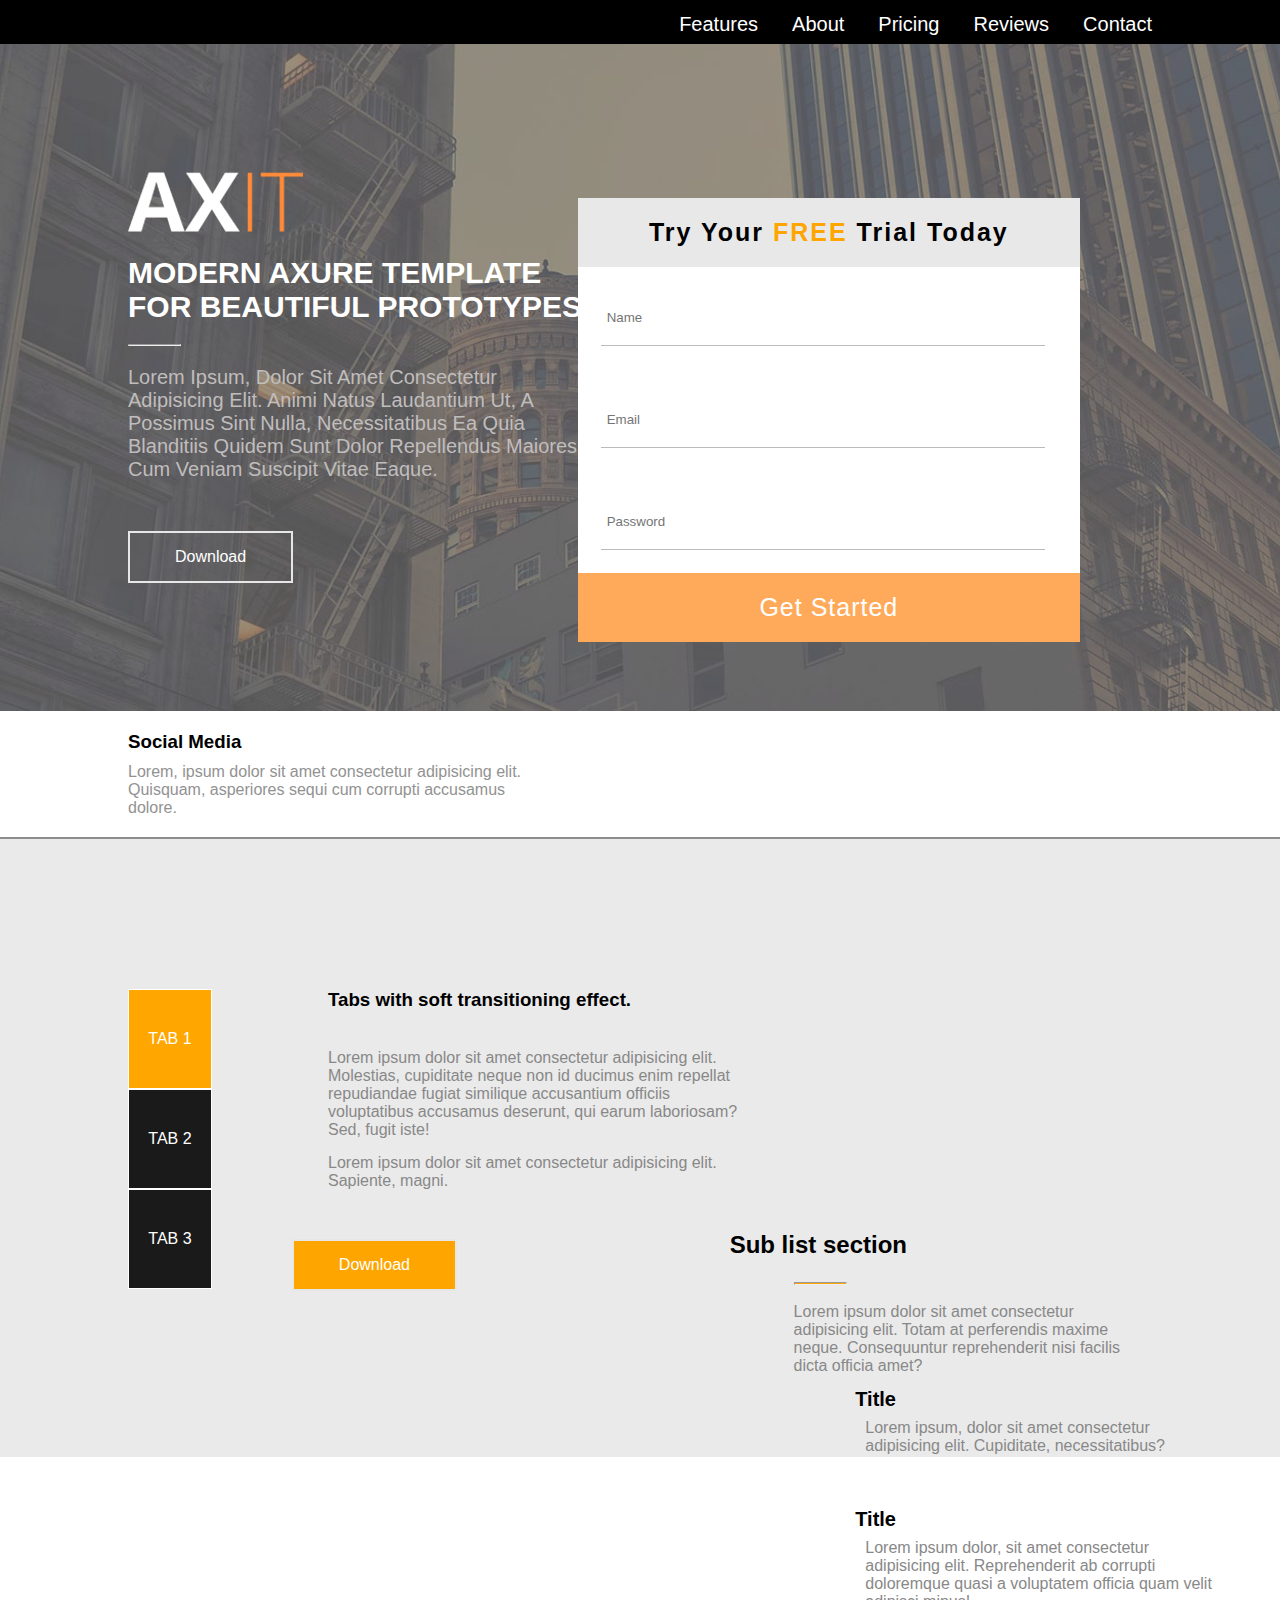
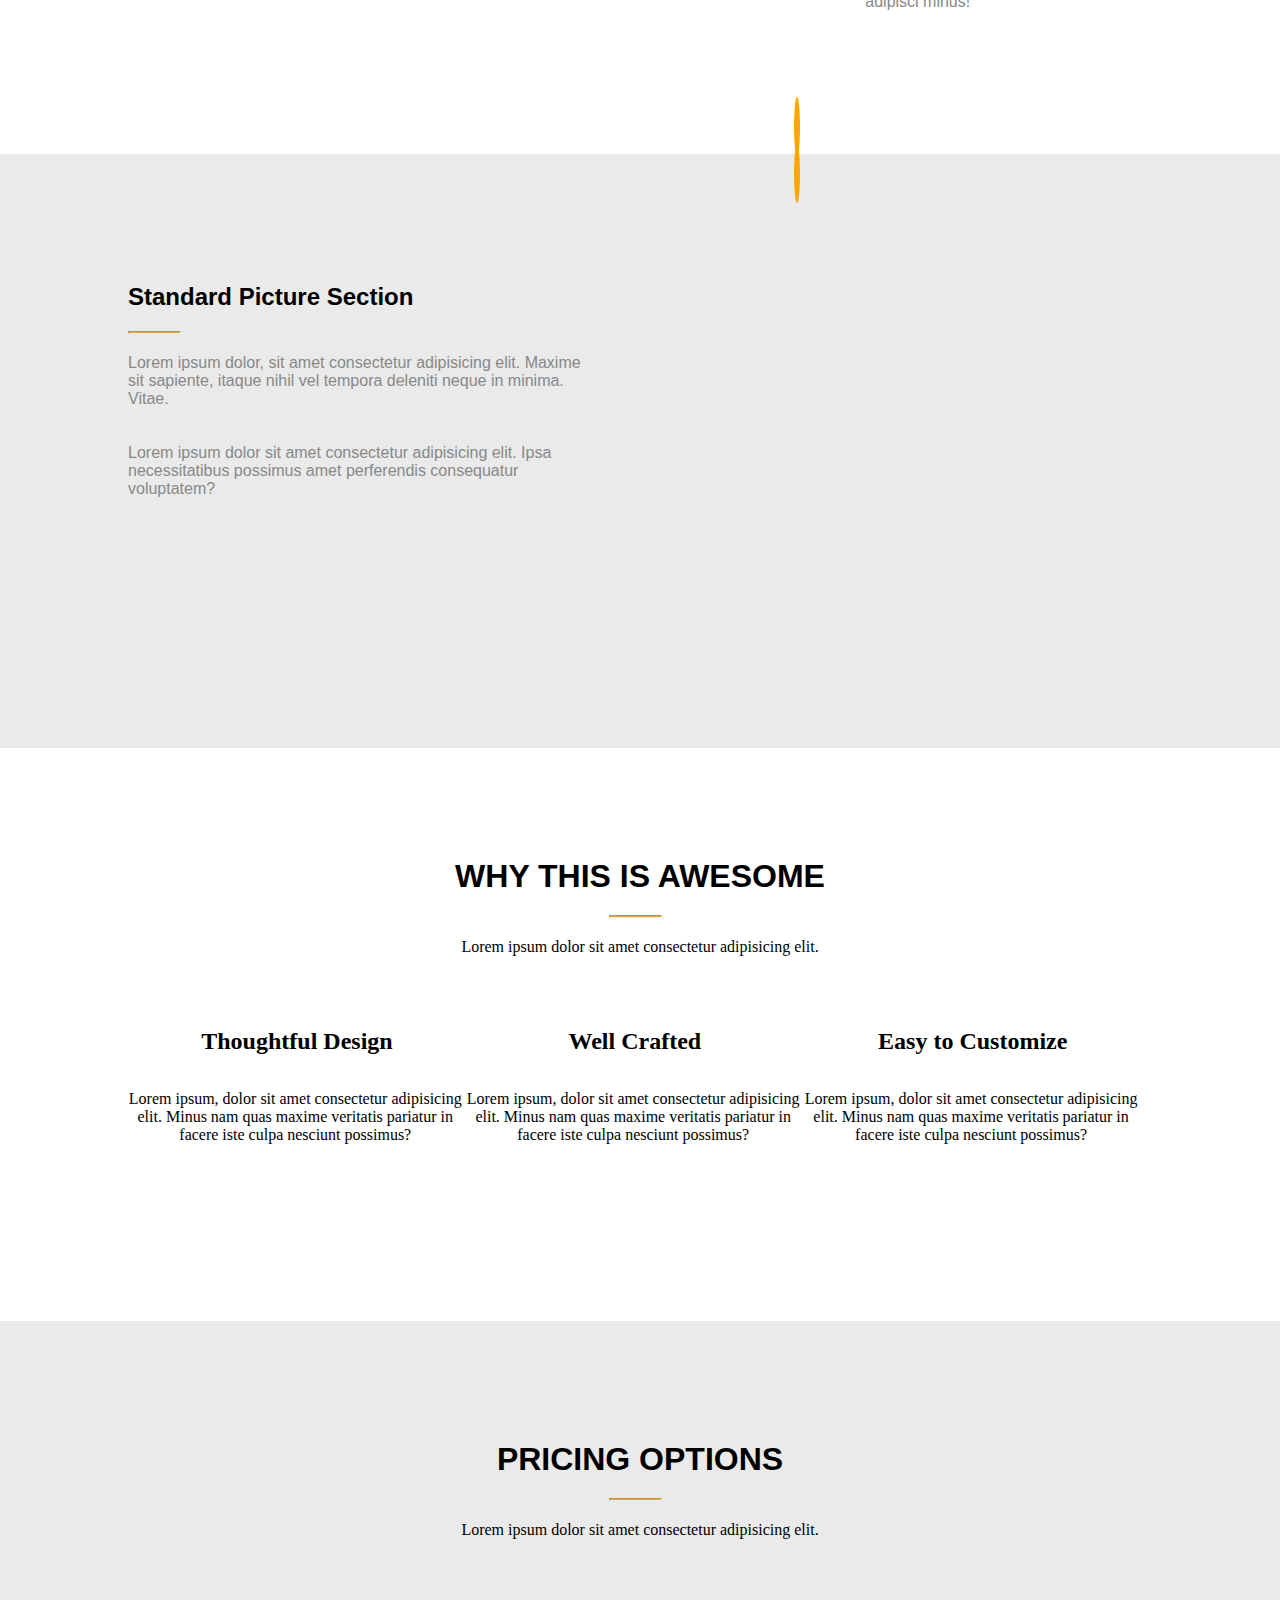
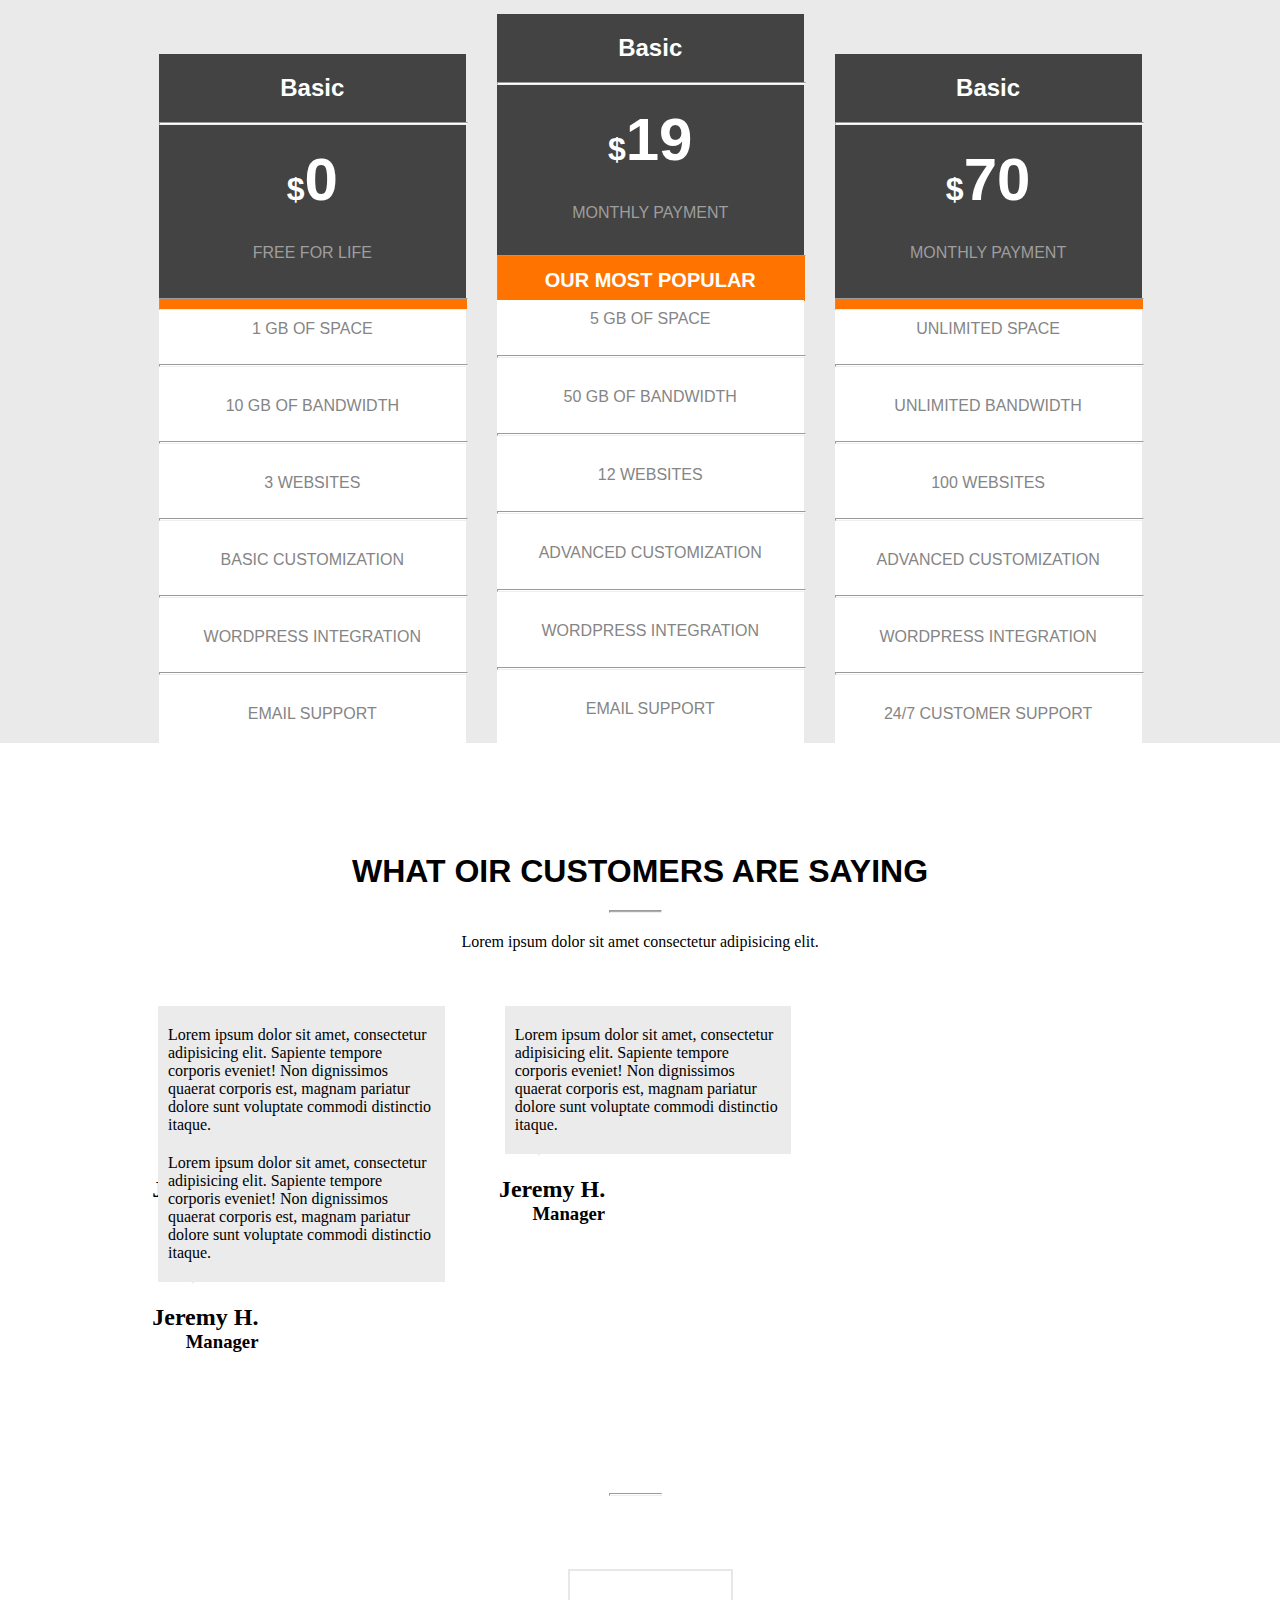
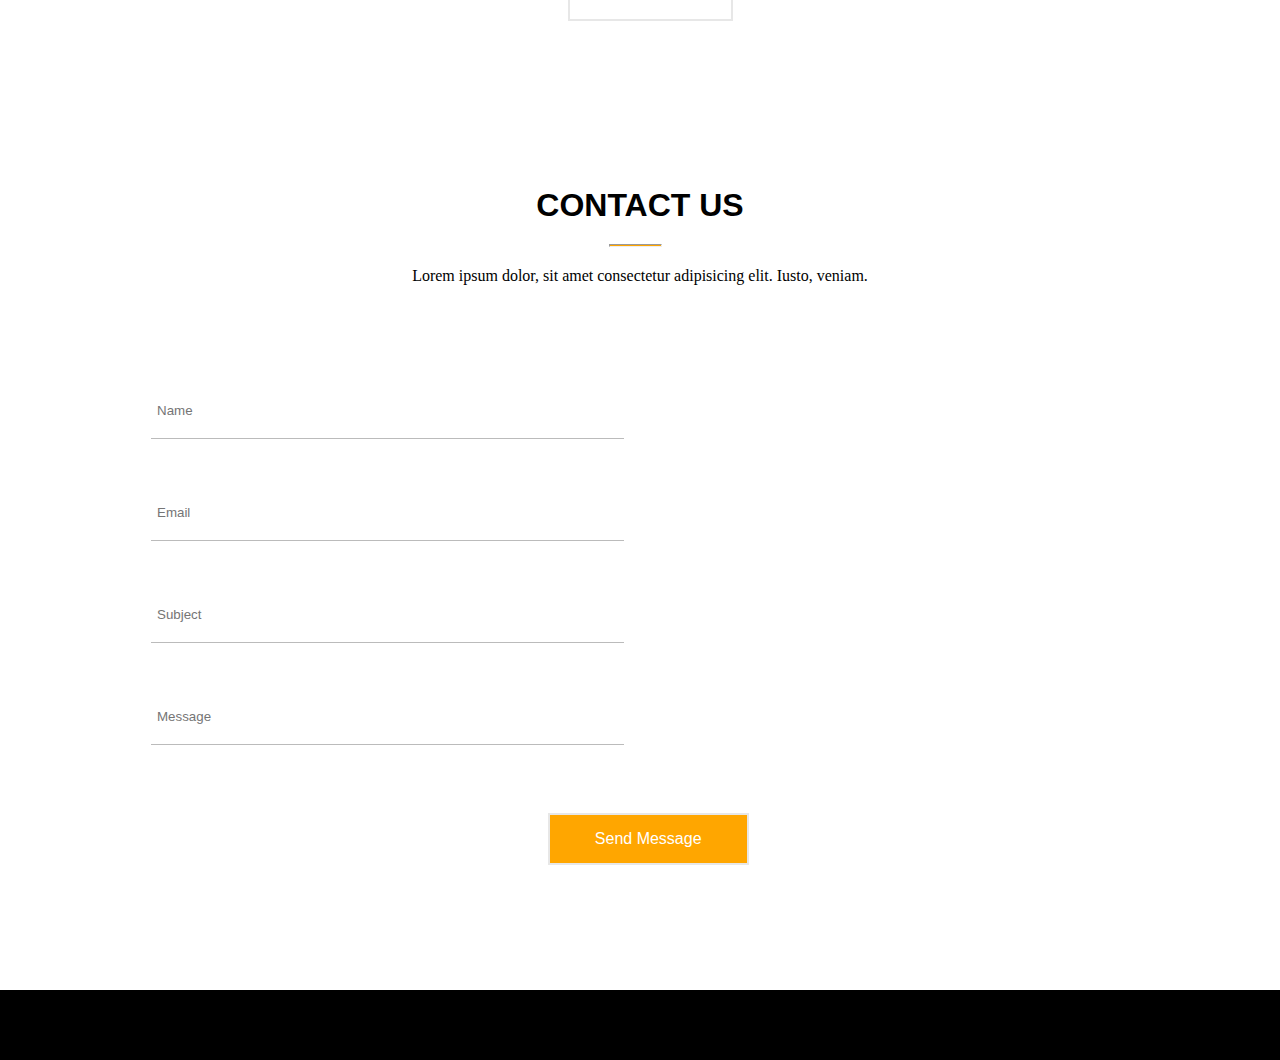
==== AXIT task/index.html @ 624e099d "Add files via upload" ====
<!DOCTYPE html>
<html lang="en">
<head>
    <meta charset="UTF-8">
    <meta http-equiv="X-UA-Compatible" content="IE=edge">
    <meta name="viewport" content="width=device-width, initial-scale=1.0">
    <link rel="stylesheet" href="css/style.css">
    <title>AXit Task</title>
    <link rel="stylesheet" href="https://cdnjs.cloudflare.com/ajax/libs/font-awesome/6.2.0/css/all.min.css"
        integrity="sha512-xh6O/CkQoPOWDdYTDqeRdPCVd1SpvCA9XXcUnZS2FmJNp1coAFzvtCN9BmamE+4aHK8yyUHUSCcJHgXloTyT2A=="
        crossorigin="anonymous" referrerpolicy="no-referrer" />
</head>
<body>
    <!-- navbar -->
    <nav>
        <div class="container">
            <img src="/img/bannerlogo.png" alt="">
            <ul class="float-right">
                <li>
                    <a href="">Features</a>
                </li>
                <li>
                    <a href="">About</a>
                </li>
                <li>
                    <a href="">Pricing</a>
                </li>
                <li>
                    <a href="">Reviews</a>
                </li>
                <li>
                    <a href="">Contact</a>
                </li>
            </ul>
        </div>
    </nav>
    <section class="image-background ">
        <div class="overlay">
            <div class="container">
                <img src="img/bannerlogo.png" alt="logo" id="logo">
                <h2>modern axure template for beautiful prototypes</h2>
                <hr class="underline">
                <p>Lorem ipsum, dolor sit amet consectetur adipisicing elit. Animi natus laudantium ut, a possimus sint nulla, necessitatibus ea quia blanditiis quidem sunt dolor repellendus maiores cum veniam suscipit vitae eaque.
                </p>
                <button type="button">Download</button> 
            </div>
            <form class="float-right">
                <div class="box-form float-right">
                    <h3>try your <span style="color: orange;">FREE</span> trial today</h3>
                    <input type="text" id="name" name="name" placeholder="Name">
                    <input type="email" id="email" name="email" placeholder="Email">
                    <input type="password" id="pwd" name="pwd" placeholder="Password">
                    <button type="button">Get Started</button> 
                </div>
            </form>
        </div>
    </section>
    <section class="social-media">
        <div class="container">
            <h3>Social Media</h3>
            <p>Lorem, ipsum dolor sit amet consectetur adipisicing elit. Quisquam, asperiores sequi cum corrupti accusamus dolore.</p>
            <div class="icons">
                <i class="fa-brands fa-facebook-f social-icons"></i> <i class="fa-brands fa-twitter social-icons"></i> <i class="fa-brands fa-google-plus-g social-icons"></i> <i class="fa-brands fa-instagram social-icons"></i> <i class="fa-solid fa-wifi social-icons"></i>
            </div>
        </div>
    </section>
    <section class="third-part">
        <div class="container">
            <div class="table">
                <p id="tab-one">Tab 1</p>
                <p>Tab 2</p>
                <p>Tab 3</p>
            </div>
            <h3>Tabs with soft transitioning effect.</h3>
            <div class="third-part-text">
                <p>Lorem ipsum dolor sit amet consectetur adipisicing elit. Molestias, cupiditate neque non id ducimus enim repellat repudiandae fugiat similique accusantium officiis voluptatibus accusamus deserunt, qui earum laboriosam? Sed, fugit iste!</p>
                <p id="paragraph">Lorem ipsum dolor sit amet consectetur adipisicing elit. Sapiente, magni.</p>
            </div>
            <img src="/img/tabright.png" alt="">
            <button type="button">Download</button>
        </div>
    </section>
    <section class="fourth-part">
        <div class="container">
            <div>
                <img src="/img/sec1.png" alt="">
            </div>
            <h2>Sub list section</h2>
            <hr class="under-line">
            <p>Lorem ipsum dolor sit amet consectetur adipisicing elit. Totam at perferendis maxime neque. Consequuntur reprehenderit nisi facilis dicta officia amet?</p>
            <div class="fourth-text-one">
                <i class="fa-solid fa-cloud-arrow-up"></i>
                <h4>Title</h4>
                <p>Lorem ipsum, dolor sit amet consectetur adipisicing elit. Cupiditate, necessitatibus?</p>
            </div>
            <div class="fourth-text-two">
                <i class="fa-solid fa-cloud-arrow-down"></i>
                <h4>Title</h4>
                <p>Lorem ipsum dolor, sit amet consectetur adipisicing elit. Reprehenderit ab corrupti doloremque quasi a voluptatem officia quam velit adipisci minus!</p>
            </div>
        </div>
    </section>
    <section class="fifth-part">
        <div class="container">
            <h2>Standard Picture Section </h2>
            <hr class="fifth-line">
            <p>Lorem ipsum dolor, sit amet consectetur adipisicing elit. Maxime sit sapiente, itaque nihil vel tempora deleniti neque in minima. Vitae.</p> <br> <br>
            <p>Lorem ipsum dolor sit amet consectetur adipisicing elit. Ipsa necessitatibus possimus amet perferendis consequatur voluptatem?</p>
            <div>
                <img src="/img/sec2.png" alt="">
            </div>
        </div>
    </section>
    <section class="sixth-part">
        <div class="container">
            <div class="text-center">
                <h1>Why this is awesome</h1>
                <hr class="sixth-line">
                <p>Lorem ipsum dolor sit amet consectetur adipisicing elit.</p>
            </div>
            <div class="sixth-card">
                <i class="fa-sharp fa-solid fa-lightbulb"></i>
                <h2> Thoughtful Design</h2>
                <p>Lorem ipsum, dolor sit amet consectetur adipisicing elit. Minus nam quas maxime veritatis pariatur in facere iste culpa nesciunt possimus?</p>
            </div>
            <div class="sixth-card">
                <i class="fa-regular fa-keyboard"></i>
                <h2> Well Crafted</h2>
                <p>Lorem ipsum, dolor sit amet consectetur adipisicing elit. Minus nam quas maxime veritatis pariatur in facere iste
                    culpa nesciunt possimus?</p>
            </div>
            <div class="sixth-card">
                <i class="fa-solid fa-bolt-lightning"></i>
                <h2> Easy to Customize</h2>
                <p>Lorem ipsum, dolor sit amet consectetur adipisicing elit. Minus nam quas maxime veritatis pariatur in facere iste
                    culpa nesciunt possimus?</p>
            </div>
        </div>
    </section>
    <section class="seventh-part">
        <div class="container">
            <div class="text-center">
                <h1>Pricing Options</h1>
                <hr class="sixth-line">
                <p>Lorem ipsum dolor sit amet consectetur adipisicing elit.</p>
            </div>
            <div class="seventh-card">
                <h2>Basic</h2>
                <hr id="line-one">
                <h1>$<span>0</span></h1>
                <p id="p-one">Free for Life</p>
                <hr id="line-two">
                <div>
                    <p>1 gb of space</p>
                    <hr>
                    <p>10 gb of bandwidth</p>
                    <hr>
                    <p>3 websites</p>
                    <hr>
                    <p>basic customization</p>
                    <hr>
                    <p>wordpress integration</p>
                    <hr>
                    <p>email support</p>
                </div>
            </div>
            <div class="seventh-card-middle">
                <h2>Basic</h2>
                <hr id="line-one">
                <h1>$<span>19</span></h1>
                <p id="p-one">Monthly Payment</p>
                <div class="middle">
                    <h1>Our Most Popular</h1>
                    <hr id="line-two">
                </div>
                <div>
                    <p>5 gb of space</p>
                    <hr>
                    <p>50 gb of bandwidth</p>
                    <hr>
                    <p>12 websites</p>
                    <hr>
                    <p>advanced customization</p>
                    <hr>
                    <p>wordpress integration</p>
                    <hr>
                    <p>email support</p>
                </div>
            </div>
            <div class="seventh-card">
                <h2>Basic</h2>
                <hr id="line-one">
                <h1>$<span>70</span></h1>
                <p id="p-one">Monthly Payment</p>
                <hr id="line-two">
                <div>
                    <p>Unlimited space</p>
                    <hr>
                    <p>Unlimited bandwidth</p>
                    <hr>
                    <p>100 websites</p>
                    <hr>
                    <p>advanced customization</p>
                    <hr>
                    <p>wordpress integration</p>
                    <hr>
                    <p>24/7 customer support</p>
                </div>
            </div>
        </div>
    </section>
    <section class="eighth-part">
        <div class="container">
            <div class="text-center">
                <h1>what oir customers are saying</h1>
                <hr class="sixth-line">
                <p>Lorem ipsum dolor sit amet consectetur adipisicing elit.</p>
            </div>
            <div class="eighth-card">
                <p>
                    Lorem ipsum dolor sit amet, consectetur adipisicing elit. Sapiente tempore corporis eveniet! Non dignissimos quaerat corporis est, magnam pariatur dolore sunt voluptate commodi distinctio itaque.
                </p>
            </div>
            <div class="triangle"></div>
            <div class="post">
                <img src="/img/post.png" alt="">
                <h2>Jeremy H.</h2>
                <h3>Manager</h3>
            </div>
            <div class="eighth-card">
                <p>
                    Lorem ipsum dolor sit amet, consectetur adipisicing elit. Sapiente tempore corporis eveniet! Non dignissimos
                    quaerat corporis est, magnam pariatur dolore sunt voluptate commodi distinctio itaque.
                </p>
            </div>
            <div class="triangle"></div>
            <div class="post">
                <img src="/img/post.png" alt="">
                <h2>Jeremy H.</h2>
                <h3>Manager</h3>
            </div>
            <div class="eighth-card">
                <p>
                    Lorem ipsum dolor sit amet, consectetur adipisicing elit. Sapiente tempore corporis eveniet! Non dignissimos
                    quaerat corporis est, magnam pariatur dolore sunt voluptate commodi distinctio itaque.
                </p>
            </div>
            <div class="triangle"></div>
            <div class="post">
                <img src="/img/post.png" alt="">
                <h2>Jeremy H.</h2>
                <h3>Manager</h3>
            </div>
        </div>
    </section>
    <section class="ninth-part">
        <div class="container">
            <div class="text-center">
                <h1>Stylish axure design</h1>
                <hr class="sixth-line">
                <p>Lorem ipsum dolor sit amet consectetur adipisicing elit. Omnis numquam pariatur voluptates vel?</p>
                <button type="button">Download</button>
            </div>
        </div>
    </section>
    <section class="tenth-part">
        <div class="container">
            <div class="text-center">
                <h1>Contact Us</h1>
                <hr class="sixth-line">
                <p>Lorem ipsum dolor, sit amet consectetur adipisicing elit. Iusto, veniam.</p>
            </div>
            <form class="tenth-part-form">
                <input type="text" id="name" name="name" placeholder="Name">
                <input type="email" id="email" name="email" placeholder="Email">
                <input type="text" id="subject" name="subject" placeholder="Subject">
                <input type="text" id="message" name="message" placeholder="Message">
                <button type="button">Send Message</button>
            </form>
        </div>
    </section>
    <footer>
        <div class="container">
            <div class="icons">
                <i class="fa-brands fa-facebook-f social-icons"></i> <i class="fa-brands fa-twitter social-icons"></i> <i class="fa-brands fa-google-plus-g social-icons"></i> <i class="fa-brands fa-instagram social-icons"></i> <i class="fa-solid fa-wifi social-icons"></i>
            </div>
        </div>
    </footer>
</body>
</html>
---- AXIT task/css/style.css ----
html{
    scroll-behavior: smooth;
}
*{
    margin: 0;
    padding: 0;
}
ul{
    list-style: none;
}
a{
    text-decoration: none;
}
:root{
    --black: black;
    --white: #ffffff;
}
.container{
    width: 80%;
    margin: auto;
}
.float-left{
    float: left;
}
.float-right{
    float: right;
}
/* .clear{
    clear: both;
} */
/* Start navagation */
nav{
    padding: 1% 0;
    background-color: var(--black);
}
nav li{
    margin-left: 30px;
    font-size: 20px;
    display: inline-block;
}
nav .container img{
    height: 30px;
}
nav a{
    color: var(--white);
    font-size: 20px;
    font-family: Arial, Helvetica, sans-serif;
}
/* End navagation */
.image-background{
    background-image: url("../img/banner.jpg");
    background-size: cover;
    background-position: center;
    background-repeat: no-repeat;
    height: 100%;
}
.image-background .overlay{
    background-color: rgba(180, 178, 178, 0.459);
    padding: 10% 0;

}
.image-background .container h2{
    font-size: 30px;
    font-family: Arial, Helvetica, sans-serif;
    margin: 20px 0;
    color: var(--white);
    text-transform: uppercase;
    width: 45%;
}
.image-background .container p{
    font-size: 20px;
    font-family: Arial, Helvetica, sans-serif;
    margin-bottom: 20px;
    color: rgb(192, 189, 189);
    text-transform: capitalize;
    width: 45%;
}
.image-background .container .underline{
    width: 5%;
    margin-bottom: 20px;
}
.image-background .container button{
    background-color: rgba(255, 255, 255, 0);
    color: rgb(255, 255, 255);
    border: 2px solid #e7e7e7;
    padding: 15px 45px;
    margin-top: 30px;
    text-align: center;
    text-decoration: none;
    display: inline-block;
    font-size: 16px;
}
.image-background form .box-form{
    margin: -385px 200px;
    width: 40%;
    background-color: white;
}
.image-background form input{
    width: 86%;
    padding: 20px 6px;
    margin: 23px 23px;
    border: none;
    border-bottom: 1px solid rgba(0, 0, 0, 0.267);
}

.image-background form .box-form h3{
    width: 100%;
    background-color: rgba(128, 128, 128, 0.185);
    text-align: center;
    text-transform: capitalize;
    font-family:Arial, Helvetica, sans-serif;
    padding: 20px 0;
    letter-spacing: 2px;
    font-size: 25px;
}
.image-background form .box-form button{
    width: 100%;
    background-color: rgba(255, 123, 0, 0.644);
    text-align: center;
    text-transform: capitalize;
    font-family:Arial, Helvetica, sans-serif;
    padding: 20px 0;
    letter-spacing: 1px;
    font-size: 25px;
    color: white;
    border: none;
}
/* Start social-media */
.social-media{
    background-color:#ffffff;
    padding: 20px 0;
    border-bottom: 2px solid rgb(140, 140, 140);
}
.social-media h3{
    font-family: Arial, Helvetica, sans-serif;
}
.social-media p{
    width: 40%;
    color: rgb(146, 146, 146);
    font-family: Arial, Helvetica, sans-serif;
    margin-top: 10px;
}
.social-media .icons{
    float: right;
    vertical-align: bottom;
    margin: -45px 0;
}
.social-media .icons .social-icons{
    font-size: xx-large;
    padding: 0px 40px;
    color: rgb(171, 171, 171);
}
/* End social-media */
/* Start third-part */
.third-part{
    padding: 150px 0;
    background-color: #e7e7e7e3;
}
.third-part .table #tab-one {
    text-align: center;
    padding: 40px 0;
    border: 1px solid;
    width: 8%;
    color: white;
    background-color: rgb(255, 166, 0);
    text-transform: uppercase;
    font-family: Arial, Helvetica, sans-serif;
}
.third-part .table p{
    text-align: center;
    padding: 40px 0;
    border: 1px solid;
    width: 8%;
    color: white;
    background-color: rgba(0, 0, 0, 0.892);
    text-transform: uppercase;
    font-family: Arial, Helvetica, sans-serif;
}
.third-part h3{
    float: left;
    margin-left: 200px;
    vertical-align: top;
    margin-top: -300px;
    font-family: Arial, Helvetica, sans-serif;
}
.third-part .third-part-text p{
    float: left;
    margin-top: -240px;
    vertical-align: top;
    margin-left: 200px;
    width: 40%;
    font-family: Arial, Helvetica, sans-serif;
    color: rgb(136, 136, 136);
}
.third-part .third-part-text #paragraph{
    margin-top: -135px;
}
.third-part img{
    float: right;
    margin-top: -280px;
}
.third-part button{
    background-color: orange;
    color: rgb(255, 255, 255);
    border: 2px solid #e7e7e7;
    padding: 15px 45px;
    margin-left: 16%;
    margin-top: -50px;
    vertical-align: top;
    text-align: center;
    text-decoration: none;
    font-size: 16px;
}
/* End third-part */
/* Start fourth-part */
.fourth-part {
    padding-top: 115px;
    background-color: white;
}
.fourth-part img{
    height: 455px;
}
.fourth-part h2{
    float: right;
    vertical-align: top;
    margin-top: -35%;
    margin-right: 245px;
    font-family: Arial, Helvetica, sans-serif;
}
.fourth-part p{
    float: right;
    vertical-align: top;
    width: 35%;
    margin-top: -28%;
    color: rgb(136, 136, 136);
    font-family: Arial, Helvetica, sans-serif;
}
.fourth-part .under-line{
    width: 5%;
    height: 1px;
    background-color: orange;
    vertical-align: top;
    margin-top: -30%;
    margin-left: 65%;
}
.fourth-part .fourth-text-one{
    margin-top: 45%;
}
.fourth-part .fourth-text-one i{
    vertical-align: top;
    margin-top: -35%;
    margin-left: 65%;
    border-radius: 50%;
    border: 3px solid;
    color: orange;
    font-size: xxx-large;
    height: 60px;
    width: 60px;
}
.fourth-part .fourth-text-one p{
    margin-top: -32%;
    margin-right: -7%;
    color: rgb(136, 136, 136);
    font-family: Arial, Helvetica, sans-serif;
}
.fourth-part .fourth-text-one h4{
    float: right;
    vertical-align: top;
    margin-top: -35%;
    margin-right: 25%;
    font-size: 20px;
    font-family: Arial, Helvetica, sans-serif;
}
.fourth-part .fourth-text-two {
    margin-top: -10%;
}
.fourth-part .fourth-text-two i {
    vertical-align: top;
    margin-top: -16%;
    margin-left: 65%;
    border-radius: 50%;
    border: 3px solid;
    color: orange;
    font-size: xxx-large;
    height: 60px;
    width: 60px;
}
.fourth-part .fourth-text-two h4 {
    float: right;
    vertical-align: top;
    margin-top: -24%;
    margin-right: 25%;
    font-size: 20px;
    font-family: Arial, Helvetica, sans-serif;
}
.fourth-part .fourth-text-two p {
    margin-top: -21%;
    margin-right: -7%;
    color: rgb(136, 136, 136);
    font-family: Arial, Helvetica, sans-serif;
}
/* End fourth-part */
/* Start fifth-part */
.fifth-part {
    padding-top: 180px;
    padding-bottom: 250px;
    background-color: #e7e7e7e3;
}
.fifth-part h2{
    margin-top: -5%;
    font-family: Arial, Helvetica, sans-serif;
}
.fifth-part .fifth-line{
    width: 5%;
    height: 1px;
    background-color: orange;
    margin: 20px 0;
}
.fifth-part p{
    width: 45%;
    font-family: Arial, Helvetica, sans-serif;
    color: rgb(136, 136, 136);
    font-family: Arial, Helvetica, sans-serif;
}
.fifth-part img{
    float: right;
    vertical-align: top;
    margin-top: -235px;
}
/* End fifth-part */
/* Start sixth-part */
.sixth-part {
    padding-top: 110px;
    padding-bottom: 330px;
    background-color: white;
}
.sixth-part .text-center h1{
    text-align: center;
    font-family: Arial, Helvetica, sans-serif;
    text-transform: uppercase;
}
.sixth-part .text-center hr{
    width: 5%;
    height: 1px;
    background-color: orange;
    margin: 20px;
    margin-left: 47%;
}
.sixth-part .text-center p{
    text-align: center;
    margin-bottom: 35px;
}
.sixth-part .sixth-card{
    float: left;
    width: 33%;
    height: 240px;
}
.sixth-part .sixth-card i{
    margin-left: 46%;
    margin-top: 20px;
    margin-bottom: 20px;
    color: orange;
    font-size: xx-large;
    height: 50px;
    width: 50px;
}
.sixth-part .sixth-card h2{
    text-align: center;
    margin-bottom: 35px;
}
.sixth-part .sixth-card p {
    text-align: center;
    margin-bottom: 20px;
    width: 99%;
}
/* End sixth-part */
/* Start seventh-part */
.seventh-part {
    padding-top: 120px;
    padding-bottom: 57%;
    background-color: #e7e7e7e3;
}
.seventh-part .text-center h1 {
    text-align: center;
    font-family: Arial, Helvetica, sans-serif;
    text-transform: uppercase;
}

.seventh-part .text-center hr {
    width: 5%;
    height: 1px;
    background-color: orange;
    margin: 20px;
    margin-left: 47%;
}

.seventh-part .text-center p {
    text-align: center;
    margin-bottom: 75px;
}
.seventh-part .seventh-card {
    float: left;
    width: 30%;
    height: 40%;
    /* border: 2px solid black; */
    background-color: rgba(0, 0, 0, 0.712);
    margin-left: 3%;
    margin-top: 40px;
}
.seventh-part .seventh-card h2{
    text-align: center;
    font-family: Arial, Helvetica, sans-serif;
    margin: 20px 0;
    color: white;
}
.seventh-part .seventh-card #line-one{
    width: 100%;
    height: 1px;
    background-color: white;
}
.seventh-part .seventh-card h1{
    text-align: center;
    color: white;
    font-family: Arial, Helvetica, sans-serif;
    margin: 20px 0;
}
.seventh-part .seventh-card #p-one {
    text-align: center;
    color: rgb(158, 158, 158);
    font-family: Arial, Helvetica, sans-serif;
    margin: 10px 0;
}
.seventh-part .seventh-card span {
    text-align: center;
    font-size: 60px;
}
.seventh-part .seventh-card #line-two {
    width: 100%;
    height: 10px;
    background-color: rgb(255, 115, 0);
    margin-bottom: -20px;
}
.seventh-part .seventh-card div{
    background-color: white;
}
.seventh-part .seventh-card p{
    text-align: center;
    color: rgb(133, 133, 133);
    font-family: Arial, Helvetica, sans-serif;
    text-transform: uppercase;
    padding-top: 10px;
    margin-top: 20px;
    padding-bottom: 26px;
}
.seventh-part .seventh-card hr{
    width: 100%;
    height: 1px;
    background-color: rgba(255, 255, 255, 0.397);
}

.seventh-part .seventh-card-middle {
    float: left;
    width: 30%;
    height: 40%;
    /* border: 2px solid black; */
    background-color: rgba(0, 0, 0, 0.712);
    margin-left: 3%;
}

.seventh-part .seventh-card-middle h2 {
    text-align: center;
    font-family: Arial, Helvetica, sans-serif;
    margin: 20px 0;
    color: white;
}

.seventh-part .seventh-card-middle #line-one {
    width: 100%;
    height: 1px;
    background-color: white;
}

.seventh-part .seventh-card-middle h1 {
    text-align: center;
    color: white;
    font-family: Arial, Helvetica, sans-serif;
    margin: 20px 0;
}

.seventh-part .seventh-card-middle #p-one {
    text-align: center;
    color: rgb(158, 158, 158);
    font-family: Arial, Helvetica, sans-serif;
    margin: 10px 0;
}

.seventh-part .seventh-card-middle span {
    text-align: center;
    font-size: 60px;
}
.seventh-part .seventh-card-middle .middle h1{
    color: rgb(255, 255, 255);
    text-transform: uppercase;
    font-size: 20px;
    font-family: Arial, Helvetica, sans-serif;
}
.seventh-part .seventh-card-middle .middle #line-two {
    width: 100%;
    height: 45px;
    background-color: rgb(255, 115, 0);
    margin-bottom: -22px;
    margin-top: -57px;
}

.seventh-part .seventh-card-middle div {
    background-color: white;
}

.seventh-part .seventh-card-middle p {
    text-align: center;
    color: rgb(133, 133, 133);
    font-family: Arial, Helvetica, sans-serif;
    text-transform: uppercase;
    padding-top: 10px;
    margin-top: 20px;
    padding-bottom: 27px;
}

.seventh-part .seventh-card-middle hr {
    width: 100%;
    height: 1px;
    background-color: rgba(255, 255, 255, 0.397);
}

/* End seventh-part */
/* Start eighth-part */
.eighth-part{
    padding-top: 110px;
    padding-bottom: 330px;
    background-color: white;
}
.eighth-part .text-center h1 {
    text-align: center;
    font-family: Arial, Helvetica, sans-serif;
    text-transform: uppercase;
}

.eighth-part .text-center hr {
    width: 5%;
    height: 1px;
    background-color: orange;
    margin: 20px;
    margin-left: 47%;
}

.eighth-part .text-center p {
    text-align: center;
    margin-bottom: 75px;
}
.eighth-part .eighth-card{
    float: left;
    width: 28%;
    background-color: rgb(235, 235, 235);
    margin: 0 30px;
    margin-top: -20px;
}
.eighth-part .triangle{
    width: 0px;
    height: 0px;
    border: 15px solid transparent;
    border-top: 20px solid rgb(235, 235, 235);
    border-bottom: 0;
    float: left;
    margin-left: -29%;
    margin-top: 110px;
}
.eighth-part .eighth-card p{
    padding: 20px 10px;
}
.eighth-part .post{
    float: left;
    margin-top: 140px;
    margin-left: -370px;
    vertical-align: bottom;
}
.eighth-part .post h2{
    float: right;
    margin-left: 10px;
    margin-top: 10px;
}
.eighth-part .post h3 {
    margin-left: 81px;
    margin-top: -28px;
}
/* End eighth-part */
/* Start ninth-part */
.ninth-part {
    padding-top: 80px;
    padding-bottom: 50px;
    background-image: url(/img/news.jpg);
    background-repeat: no-repeat;
    background-size: cover;
}
.ninth-part .text-center h1 {
    text-align: center;
    font-family: Arial, Helvetica, sans-serif;
    text-transform: uppercase;
    color: white;
}

.ninth-part .text-center hr {
    width: 5%;
    height: 1px;
    background-color: rgb(255, 255, 255);
    margin: 20px;
    margin-left: 47%;
}

.ninth-part .text-center p {
    text-align: center;
    margin-bottom: 75px;
    color: white;
}
.ninth-part .text-center button{
    background-color: rgba(255, 166, 0, 0);
    color: rgb(255, 255, 255);
    border: 2px solid #e7e7e7;
    padding: 15px 45px;
    margin-left: 43%;
    margin-top: -40px;
    vertical-align: top;
    text-align: center;
    text-decoration: none;
    font-size: 16px;
}
/* End ninth-part */
/* Start tenth-part */
.tenth-part {
    padding-top: 110px;
    padding-bottom: 125px;
    background-color: white;
}
.tenth-part .text-center h1 {
    text-align: center;
    font-family: Arial, Helvetica, sans-serif;
    text-transform: uppercase;
}

.tenth-part .text-center hr {
    width: 5%;
    height: 1px;
    background-color: orange;
    margin: 20px;
    margin-left: 47%;
}

.tenth-part .text-center p {
    text-align: center;
    margin-bottom: 75px;
}
.tenth-part .tenth-part-form input{
    width: 45%;
    padding: 20px 6px;
    margin: 23px 23px;
    border: none;
    border-bottom: 1px solid rgba(0, 0, 0, 0.267);
}
.tenth-part .tenth-part-form button{
    background-color: rgb(255, 166, 0);
    color: rgb(255, 255, 255);
    border: 2px solid #e7e7e7;
    padding: 15px 45px;
    margin-left: 41%;
    margin-top: 45px;
    vertical-align: top;
    text-align: center;
    text-decoration: none;
    font-size: 16px;
}
/* End tenth-part */
/* Start footer */
footer {
    padding-top: 70px;
    background-color: black;
}
footer .icons {
    text-align: center;
    margin: -50px 0;
}

footer .icons .social-icons {
    font-size: x-large;
    padding: 0px 20px;
    color: rgb(171, 171, 171);
}
/* End footer */
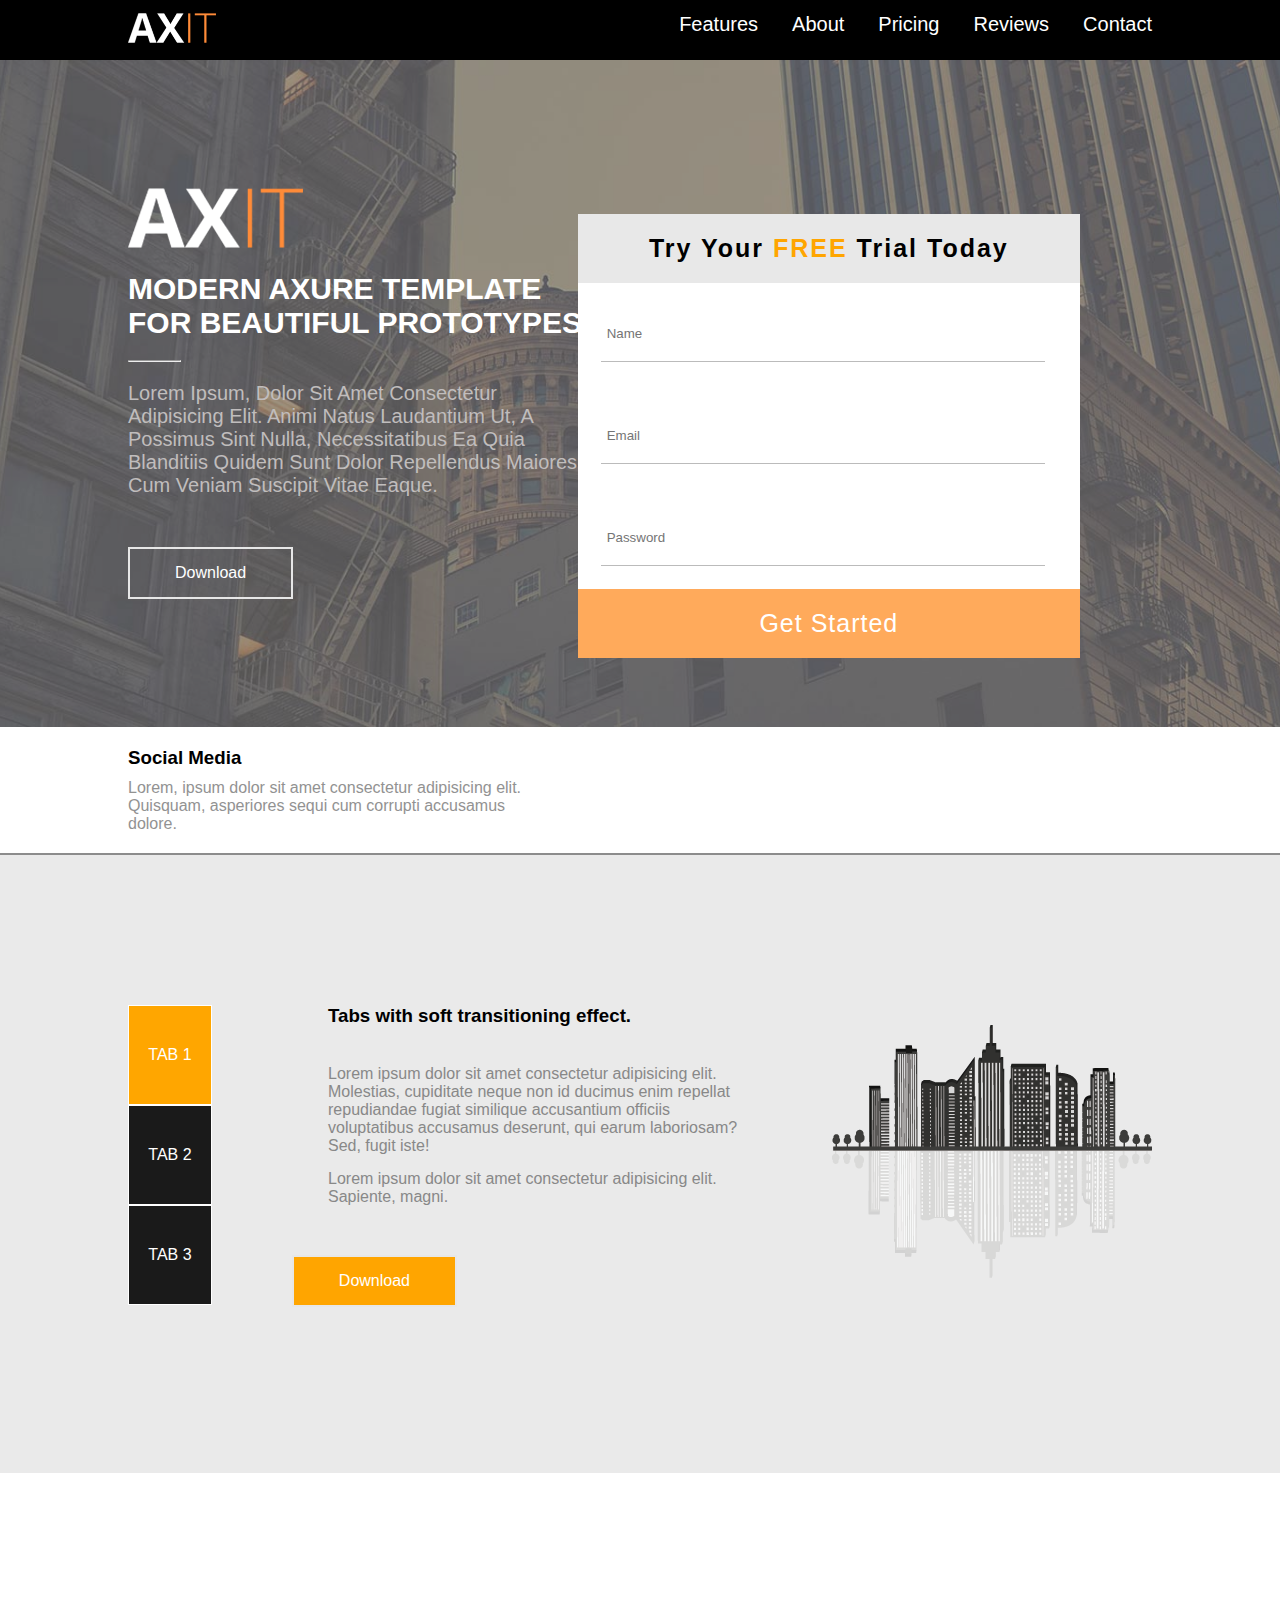
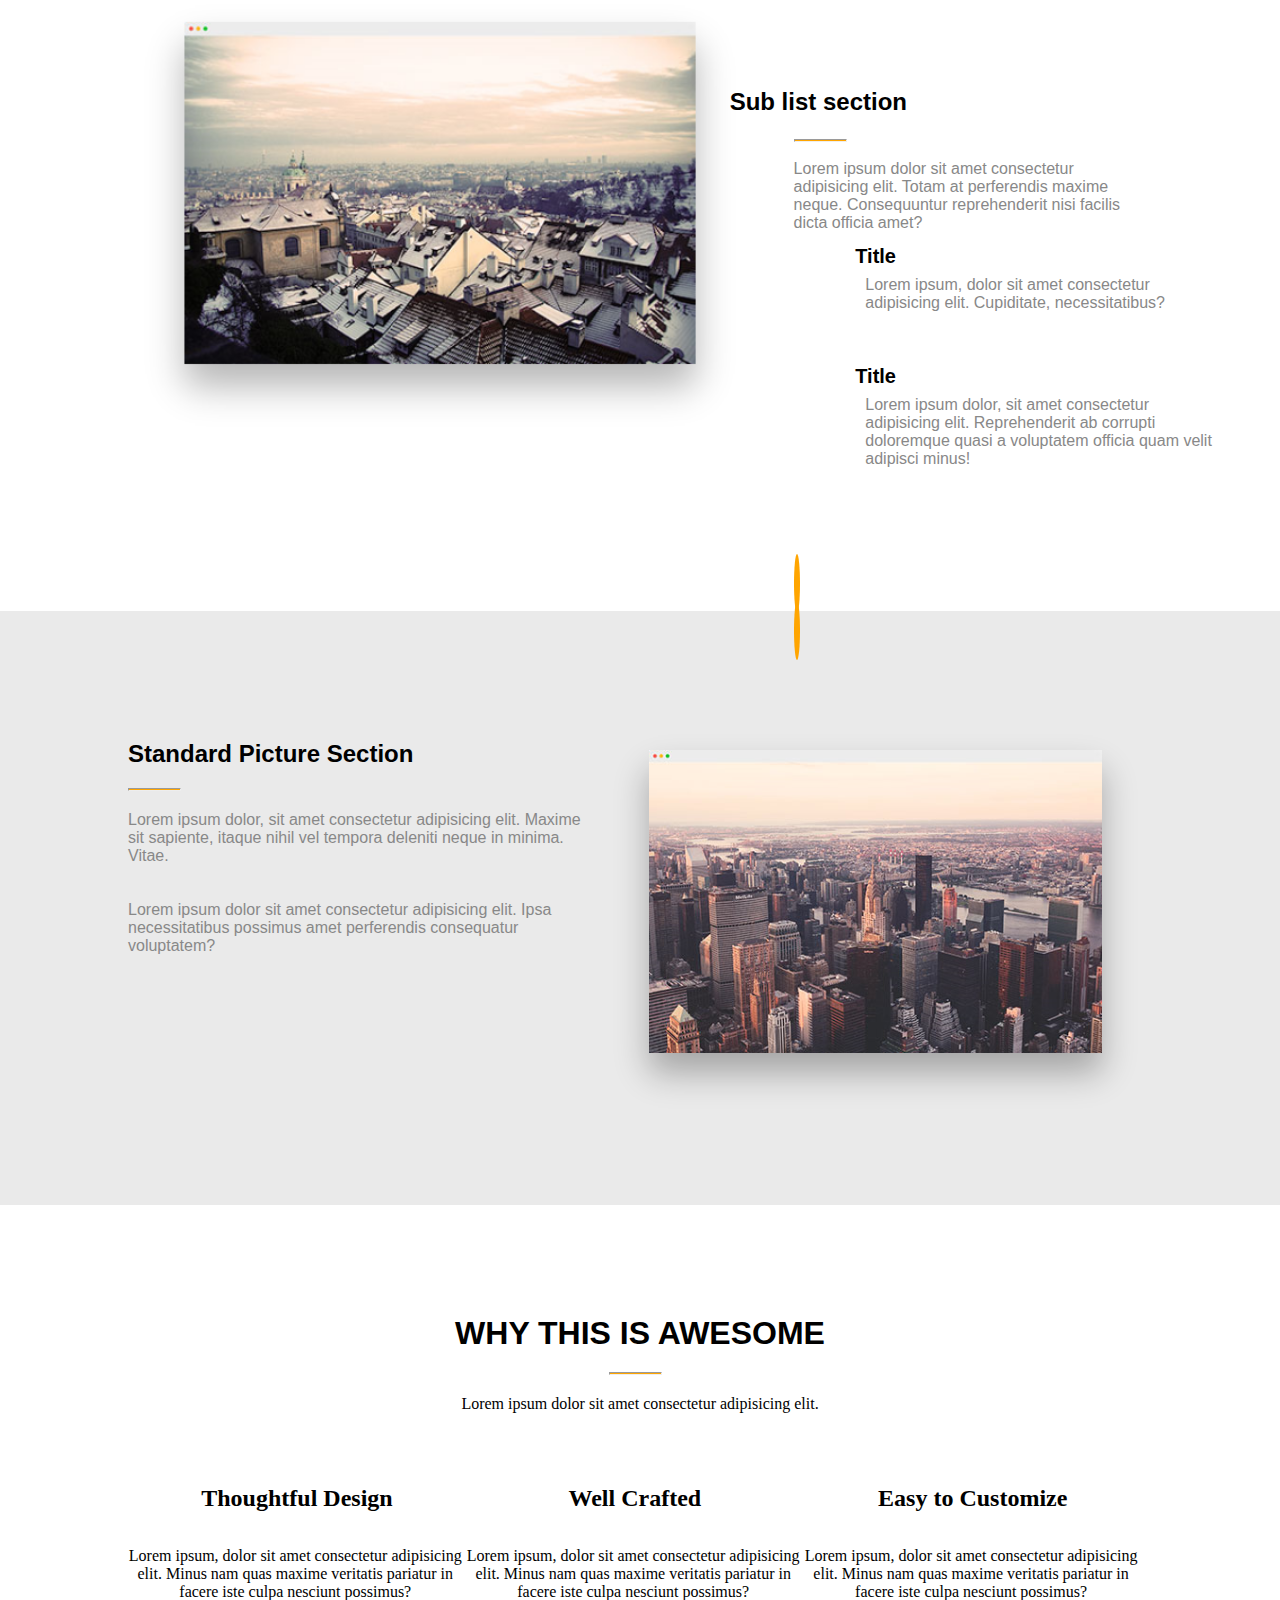
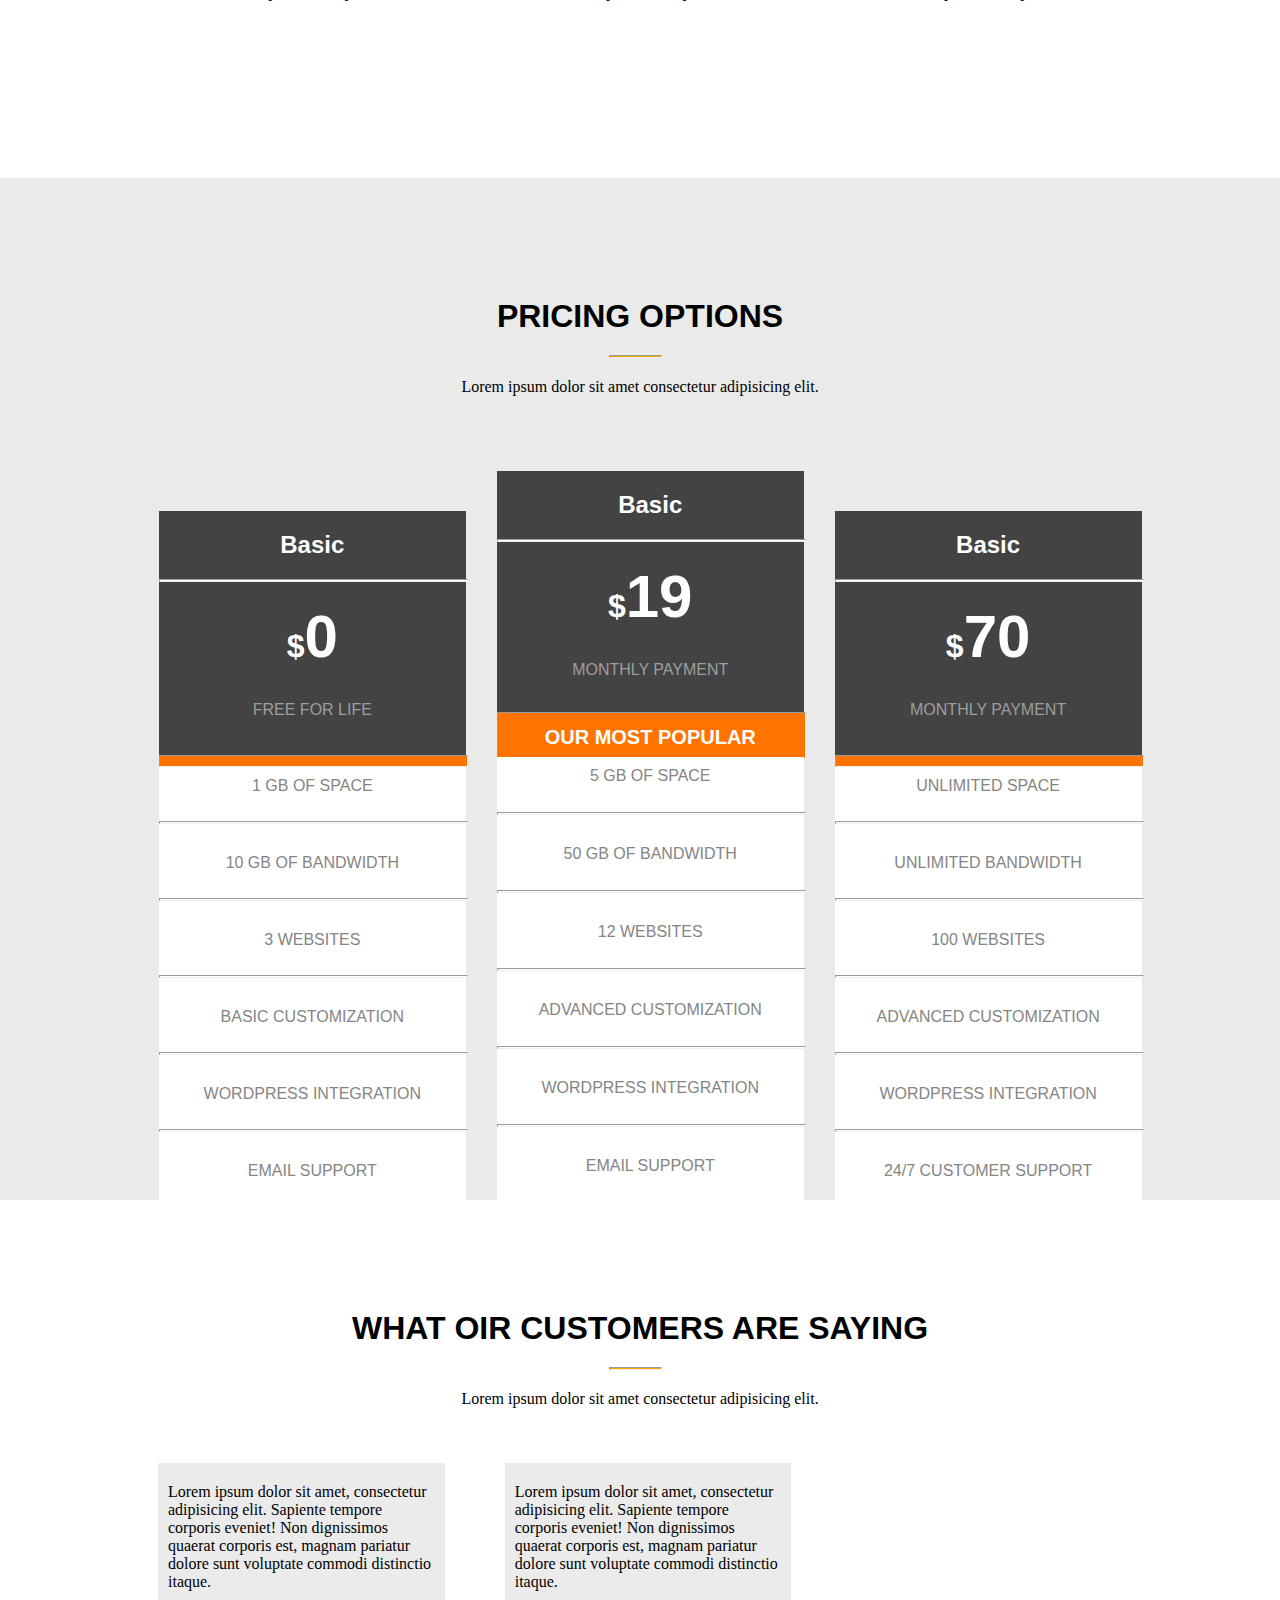
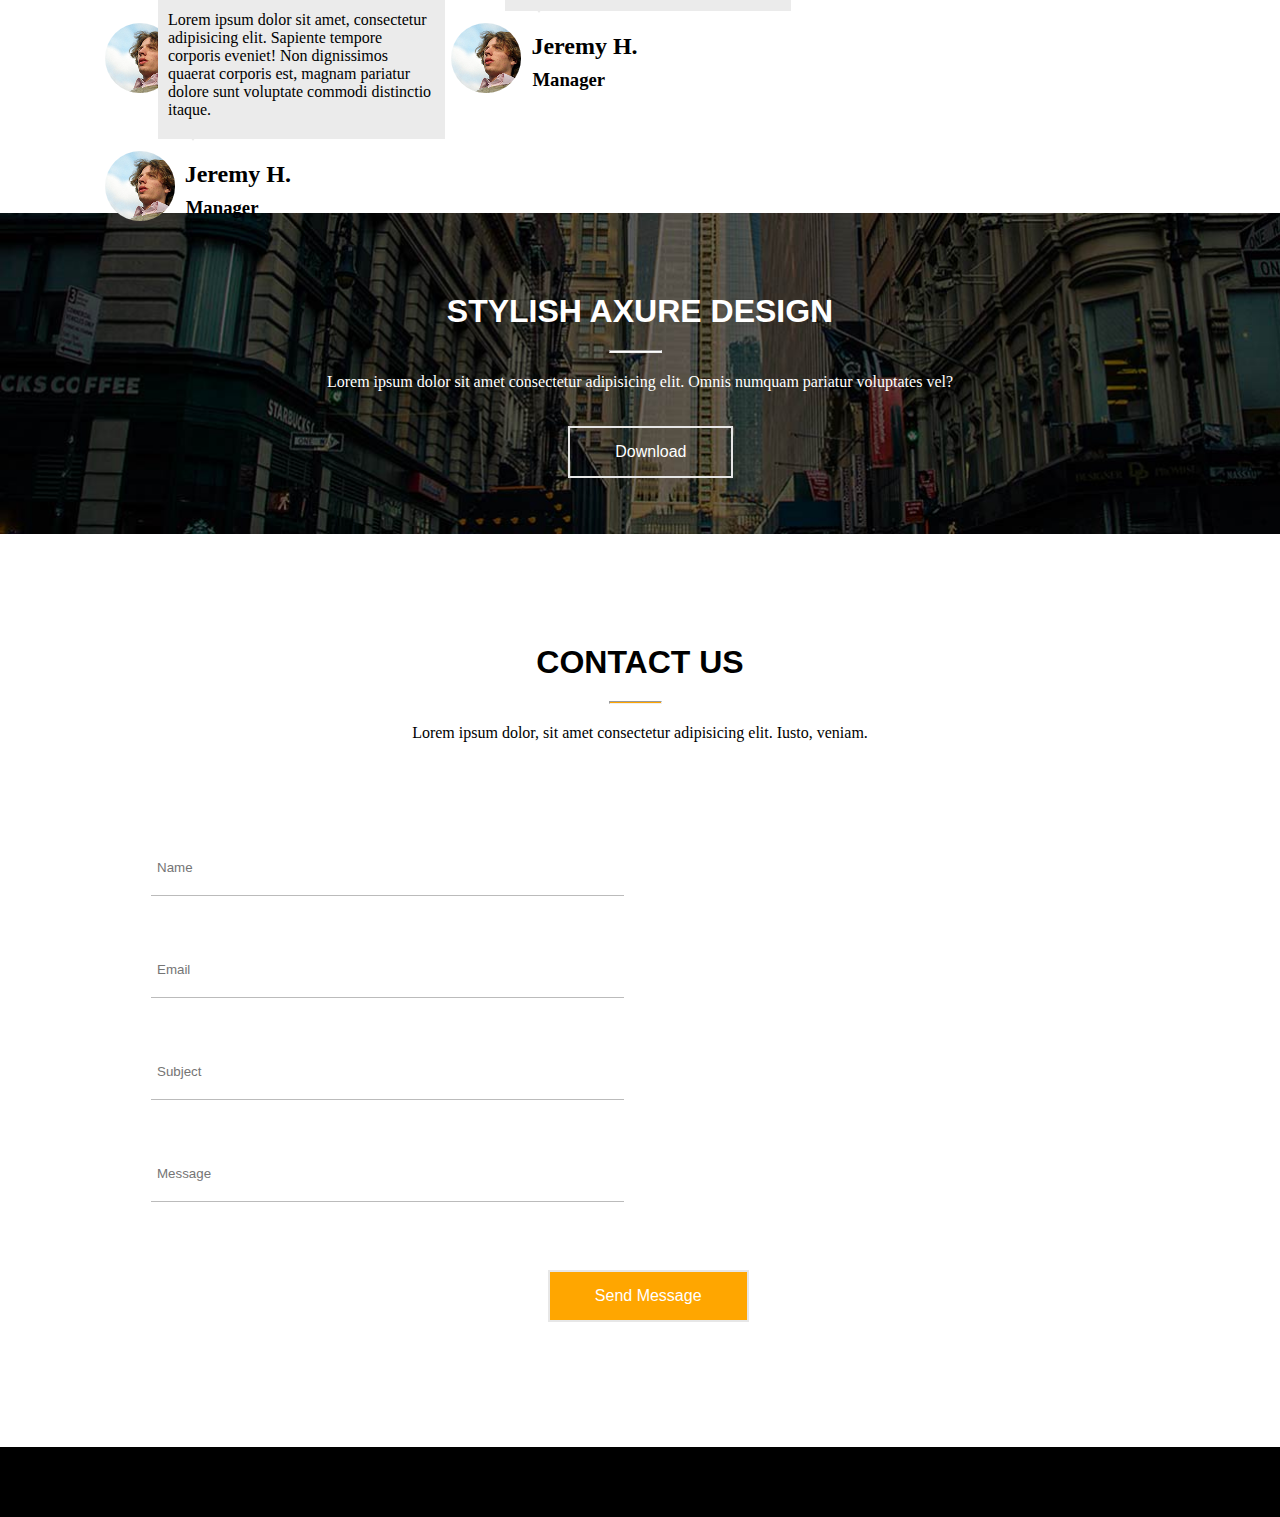
==== commit 410058a8: "Add files via upload" ====
--- a/AXIT task/index.html
+++ b/AXIT task/index.html
@@ -14,7 +14,7 @@
     <!-- navbar -->
     <nav>
         <div class="container">
-            <img src="/img/bannerlogo.png" alt="">
+            <img src="img/bannerlogo.png" alt="">
             <ul class="float-right">
                 <li>
                     <a href="">Features</a>
@@ -42,7 +42,7 @@
                 <hr class="underline">
                 <p>Lorem ipsum, dolor sit amet consectetur adipisicing elit. Animi natus laudantium ut, a possimus sint nulla, necessitatibus ea quia blanditiis quidem sunt dolor repellendus maiores cum veniam suscipit vitae eaque.
                 </p>
-                <button type="button">Download</button> 
+                <button type="button">Download</button>
             </div>
             <form class="float-right">
                 <div class="box-form float-right">
@@ -50,7 +50,7 @@
                     <input type="text" id="name" name="name" placeholder="Name">
                     <input type="email" id="email" name="email" placeholder="Email">
                     <input type="password" id="pwd" name="pwd" placeholder="Password">
-                    <button type="button">Get Started</button> 
+                    <button type="button">Get Started</button>
                 </div>
             </form>
         </div>
@@ -76,14 +76,14 @@
                 <p>Lorem ipsum dolor sit amet consectetur adipisicing elit. Molestias, cupiditate neque non id ducimus enim repellat repudiandae fugiat similique accusantium officiis voluptatibus accusamus deserunt, qui earum laboriosam? Sed, fugit iste!</p>
                 <p id="paragraph">Lorem ipsum dolor sit amet consectetur adipisicing elit. Sapiente, magni.</p>
             </div>
-            <img src="/img/tabright.png" alt="">
+            <img src="img/tabright.png" alt="">
             <button type="button">Download</button>
         </div>
     </section>
     <section class="fourth-part">
         <div class="container">
             <div>
-                <img src="/img/sec1.png" alt="">
+                <img src="img/sec1.png" alt="">
             </div>
             <h2>Sub list section</h2>
             <hr class="under-line">
@@ -107,7 +107,7 @@
             <p>Lorem ipsum dolor, sit amet consectetur adipisicing elit. Maxime sit sapiente, itaque nihil vel tempora deleniti neque in minima. Vitae.</p> <br> <br>
             <p>Lorem ipsum dolor sit amet consectetur adipisicing elit. Ipsa necessitatibus possimus amet perferendis consequatur voluptatem?</p>
             <div>
-                <img src="/img/sec2.png" alt="">
+                <img src="img/sec2.png" alt="">
             </div>
         </div>
     </section>
@@ -223,7 +223,7 @@
             </div>
             <div class="triangle"></div>
             <div class="post">
-                <img src="/img/post.png" alt="">
+                <img src="img/post.png" alt="">
                 <h2>Jeremy H.</h2>
                 <h3>Manager</h3>
             </div>
@@ -235,7 +235,7 @@
             </div>
             <div class="triangle"></div>
             <div class="post">
-                <img src="/img/post.png" alt="">
+                <img src="img/post.png" alt="">
                 <h2>Jeremy H.</h2>
                 <h3>Manager</h3>
             </div>
@@ -247,7 +247,7 @@
             </div>
             <div class="triangle"></div>
             <div class="post">
-                <img src="/img/post.png" alt="">
+                <img src="img/post.png" alt="">
                 <h2>Jeremy H.</h2>
                 <h3>Manager</h3>
             </div>
--- a/AXIT task/css/style.css
+++ b/AXIT task/css/style.css
@@ -597,7 +597,7 @@
 .ninth-part {
     padding-top: 80px;
     padding-bottom: 50px;
-    background-image: url(/img/news.jpg);
+    background-image: url(../img/news.jpg);
     background-repeat: no-repeat;
     background-size: cover;
 }
